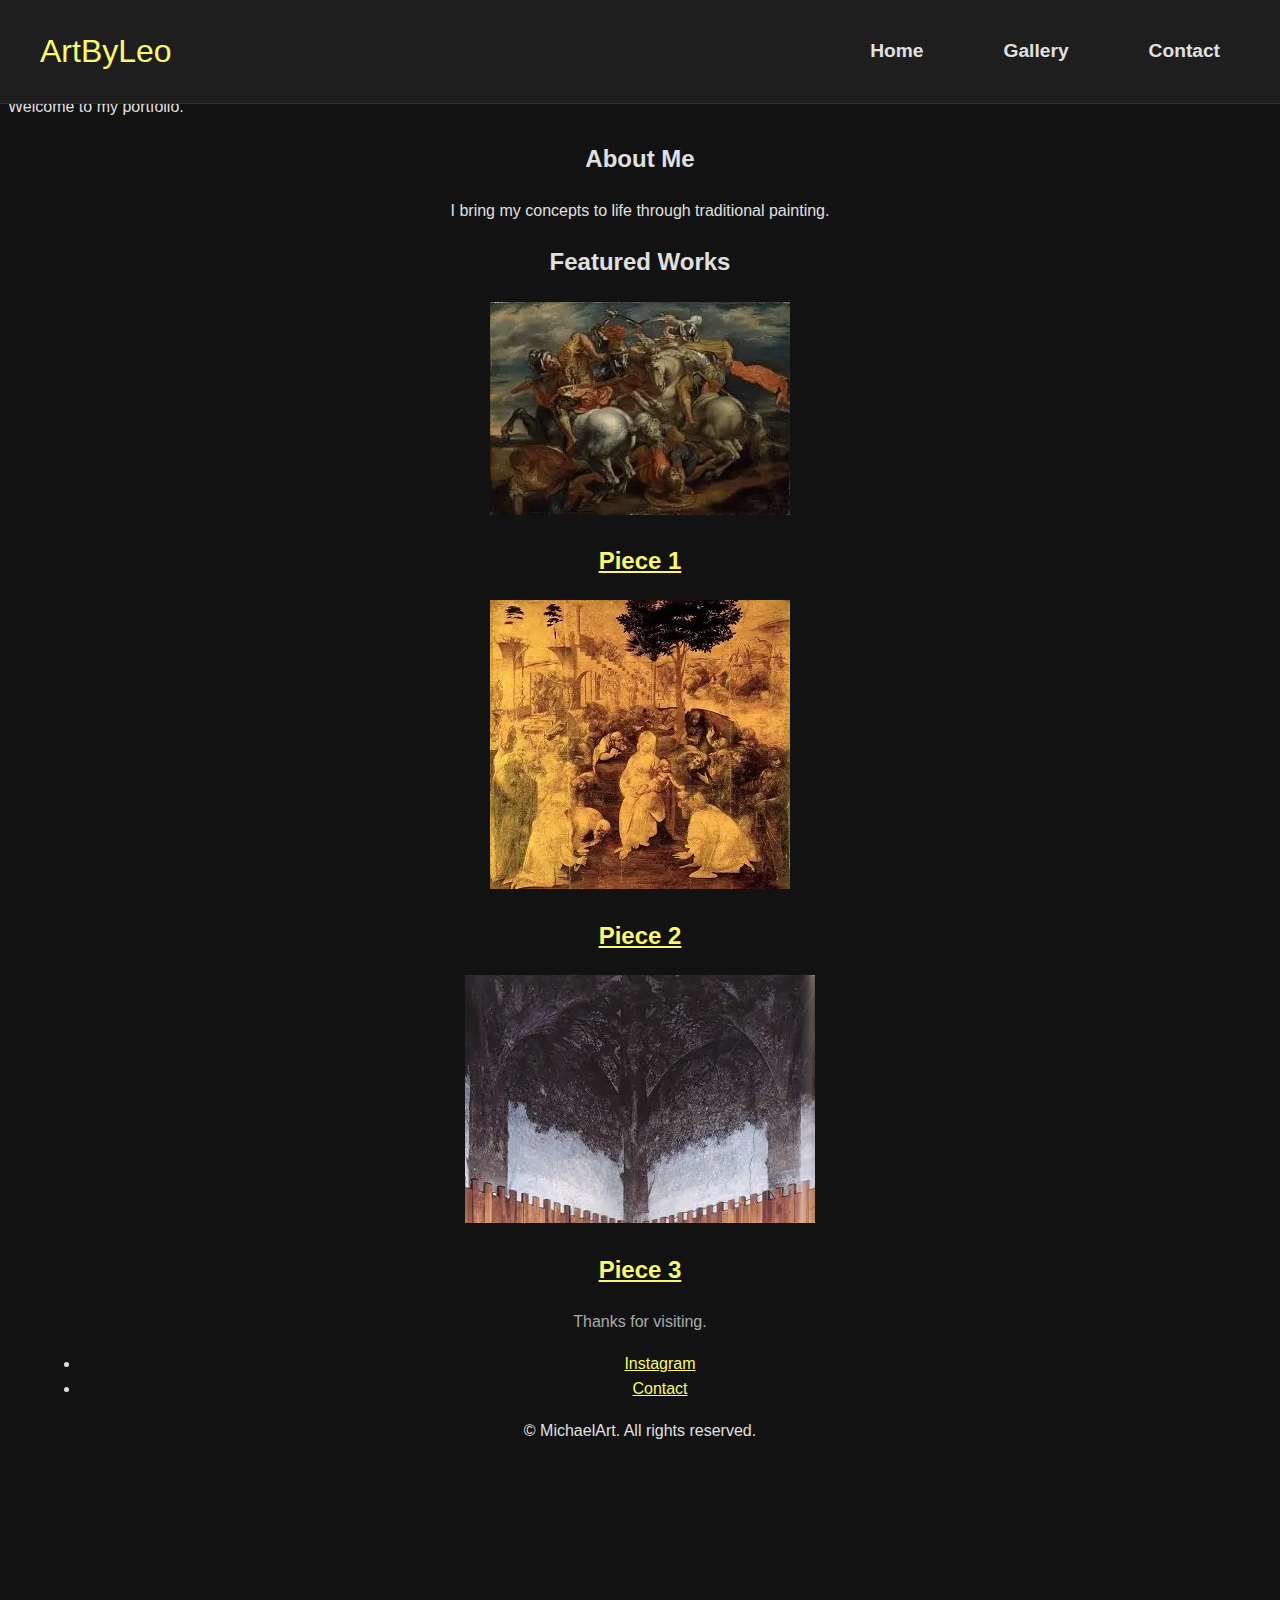
==== index.html @ 04f688fb "rename to index" ====
<!DOCTYPE html>
<html lang="en">
<head>
  <meta charset="UTF-8" />
  <meta name="viewport" content="width=device-width, initial-scale=1.0"/>
  <title>ArtByLeo - Home</title>
  <link rel="stylesheet" href="style.css" />
  <link href="https://fonts.googleapis.com/css2?family=Shadows+Into+Light&family=Special+Elite&display=swap" rel="stylesheet">
</head>
<body>

  <header class="navbar">
    <div class="container">
      <div class="navbar-brand">ArtByLeo</div>
      <ul class="navbar-nav">
        <li class="nav-item"><a class="nav-link" href="index.html">Home</a></li>
        <li class="nav-item"><a class="nav-link" href="gallery.html">Gallery</a></li>
        <li class="nav-item"><a class="nav-link" href="contact.html">Contact</a></li>
      </ul>
    </div>
  </header>

  <section class="intro">
    <div class="intro-container">
      <h1>Hi, I'm a Digital Artist</h1>
      <p>Welcome to my portfolio.</p>
    </div>
  </section>

  <main class="main-content container">
    <section class="about">
      <h2>About Me</h2>
      <p>I bring my concepts to life through traditional painting.</p>
    </section>

    <section class="featured three-colums">
      <h2>Featured Works</h2>
      <div class="row">
        <a href="gallery.html" class="card">
          <div class="card-image">
            <img src="images/art1.jpg" alt="Artwork 1">
          </div>
          <h2>Piece 1</h2>
        </a>

        <a href="gallery.html" class="card">
          <div class="card-image">
            <img src="images/art2.jpg" alt="Artwork 2">
          </div>
          <h2>Piece 2</h2>
        </a>

        <a href="gallery.html" class="card">
          <div class="card-image">
            <img src="images/art3.jpg" alt="Artwork 3">
          </div>
          <h2>Piece 3</h2>
        </a>

      </div>

      
      

    </section>
  </main>

  <footer class="website-footer">
    <div class="container">
      <div class="summary">
        <p>Thanks for visiting.</p>
      </div>
      <ul class="footer-links">
        <li class="footer-item"><a class="footer-link" href="#">Instagram</a></li>
        <li class="footer-item"><a class="footer-link" href="contact.html">Contact</a></li>
      </ul>
      <div class="copyright">
        &copy; MichaelArt. All rights reserved.
      </div>
    </div>
  </footer>

</body>
</html>
---- style.css ----
/*home */
.container {
    max-width: 1200px;
    margin: 0 auto;
    padding: 0 20px;
    text-align: center;
}

body {
    background-color: #121212;
    color: #e0e0e0;
    font-family:'Franklin Gothic Medium', 'Arial Narrow', Arial, sans-serif;
    line-height: 1.6;
    min-height: 200vh;
    align-items: center;
}

a{
    color: #f9f871;
}

.navbar {
    background-color: #1e1e1e;
    border-bottom: 1px solid #333;
    position: fixed;
    top: 0;
    left: 0;
    width: 100%;
    z-index: 1000;
    padding: 20px 0;
}

.navbar .container {
    display: flex;
    justify-content: space-between;
    align-items: center;
    text-align: center;
}

.navbar-brand {
    font-family: 'Franklin Gothic Medium', 'Arial Narrow', Arial, sans-serif;
    font-size: 2em;
    color: #f9f871;
}

.navbar-nav {
    list-style: none;
    display: flex;
    gap: 40px;
}

.navbar-nav .nav-item {
    margin: 0;
}

.navbar-nav .nav-link {
    font-size: 1.2em;
    padding: 15px 20px;
    color: #e0e0e0;
    text-decoration: none;
    font-weight: bold;
    transition: color 0.3s ease;
}

.navbar-nav .nav-link:hover {
    color: #f9f871;
}


.website-footer .summary {
    width: 100%;
    text-align: center;
    color: #aaa;
}



.banner {
    height: 300px;
    background-size: cover;
    background-position: center;
    display: flex;
    align-items: center;
    justify-content: center;
    margin-bottom: 50px;
    position: relative;
  }
  
  .banner-text h2 {
    font-size: 3em;
    color: white;
    background-color: rgba(0, 0, 0, 0.5);
    padding: 20px 40px;
    font-family: 'Shadows Into Light', cursive;
    letter-spacing: 3px;
  }
  
  .carousel-section {
    background-color: #121212;
    padding: 60px 0;
    text-align: center;
  }
  
  .carousel-wrapper {
    max-width: 960px;
    margin: 0 auto;
  }
  
  .carousel-track-container {
    overflow: hidden;
    border-radius: 12px;
    box-shadow: 0 0 20px rgba(255, 255, 255, 0.1);
  }
  
  .carousel-track {
    display: flex;
    transition: transform 0.5s ease-in-out;
  }
  
  .carousel-img {
    width: 400px;
    height: 280px;
    object-fit: cover;
    margin: 0 5px;
    border-radius: 10px;
  }
  
  .carousel-nav {
    margin-top: 20px;
    display: flex;
    justify-content: center;
    gap: 20px;
  }
  
  .nav-btn {
    padding: 10px 20px;
    background-color: #222;
    color: #f9f871;
    border: none;
    font-size: 1.2rem;
    cursor: pointer;
    border-radius: 8px;
    transition: background 0.3s ease;
  }
  
  .nav-btn:hover {
    background-color: #333;
  }
  

 /*hover text */
  .hover-overlay {
    position: relative;
    overflow: hidden;
  }
  
  .overlay {
    position: absolute;
    top: 0;
    left: 0;
    height: 100%;
    width: 100%;
    background: rgba(0, 0, 0, 0.6);
    opacity: 0;
    transition: opacity 0.5s ease;
    display: flex;
    align-items: center;
    justify-content: center;
  }
  
  .overlay-text {
    color: white;
    font-size: 2em;
    font-family: 'Franklin Gothic Medium', 'Arial Narrow', Arial, sans-serif;
    text-align: center;
    padding: 20px;
  }
  
  .hover-overlay:hover .overlay {
    opacity: 1;
  }
  


  /*contact*/
  .contact-form {
    margin-top: 150px;
    max-width: 600px;
    padding: 40px;
    background-color: #1f1f1f;
    box-shadow: 0 0 20px rgba(255, 255, 255, 0.05);
    border-radius: 12px;
}

.contact-form h2 {
    font-size: 2.5em;
    margin-bottom: 20px;
    color: #f9f871;
    font-family:'Franklin Gothic Medium', 'Arial Narrow', Arial, sans-serif
}

.contact-form p {
    margin-bottom: 30px;
    font-size: 1.1em;
    color: #ccc;
}

.contact-form label {
    display: block;
    margin-bottom: 5px;
    font-weight: bold;
    color: #eee;
}

.contact-form input,
.contact-form textarea {
    width: 100%;
    padding: 15px;
    margin-bottom: 25px;
    border: none;
    border-radius: 8px;
    background-color: #2a2a2a;
    color: #eee;
    font-size: 1em;
    font-family: inherit;
}

.contact-form input:focus,
.contact-form textarea:focus {
    outline: none;
    box-shadow: 0 0 5px #f9f871;
}

.contact-form button {
    background-color: #f9f871;
    color: #121212;
    border: none;
    padding: 15px 30px;
    border-radius: 8px;
    font-size: 1em;
    cursor: pointer;
    transition: background 0.3s ease;
}

.contact-form button:hover {
    background-color: #e0e055;
}



/*gallery */
.gallery-container {
    max-width: 1600px;
    margin: 150px auto;
    padding: 20px;
}

.gallery-title {
    font-size: 3em;
    color: #f9f871;
    font-family: 'Franklin Gothic Medium', 'Arial Narrow', Arial, sans-serif;
    margin-bottom: 60px;
    text-align: center;
}

.gallery-grid {
    display: grid;
    grid-template-columns: repeat(auto-fill, minmax(450px, 1fr));
    gap: 30px;
}

.gallery-item {
    position: relative;
    overflow: hidden;
    border-radius: 12px;
    box-shadow: 0 0 15px rgba(255, 255, 255, 0.05);
}

.gallery-item img {
    width: 100%;
    height: auto;
    display: block;
    object-fit: cover;
    transition: transform 0.5s ease;
    border-radius: 12px;
}

.gallery-item:hover img {
    transform: scale(1.05);
}
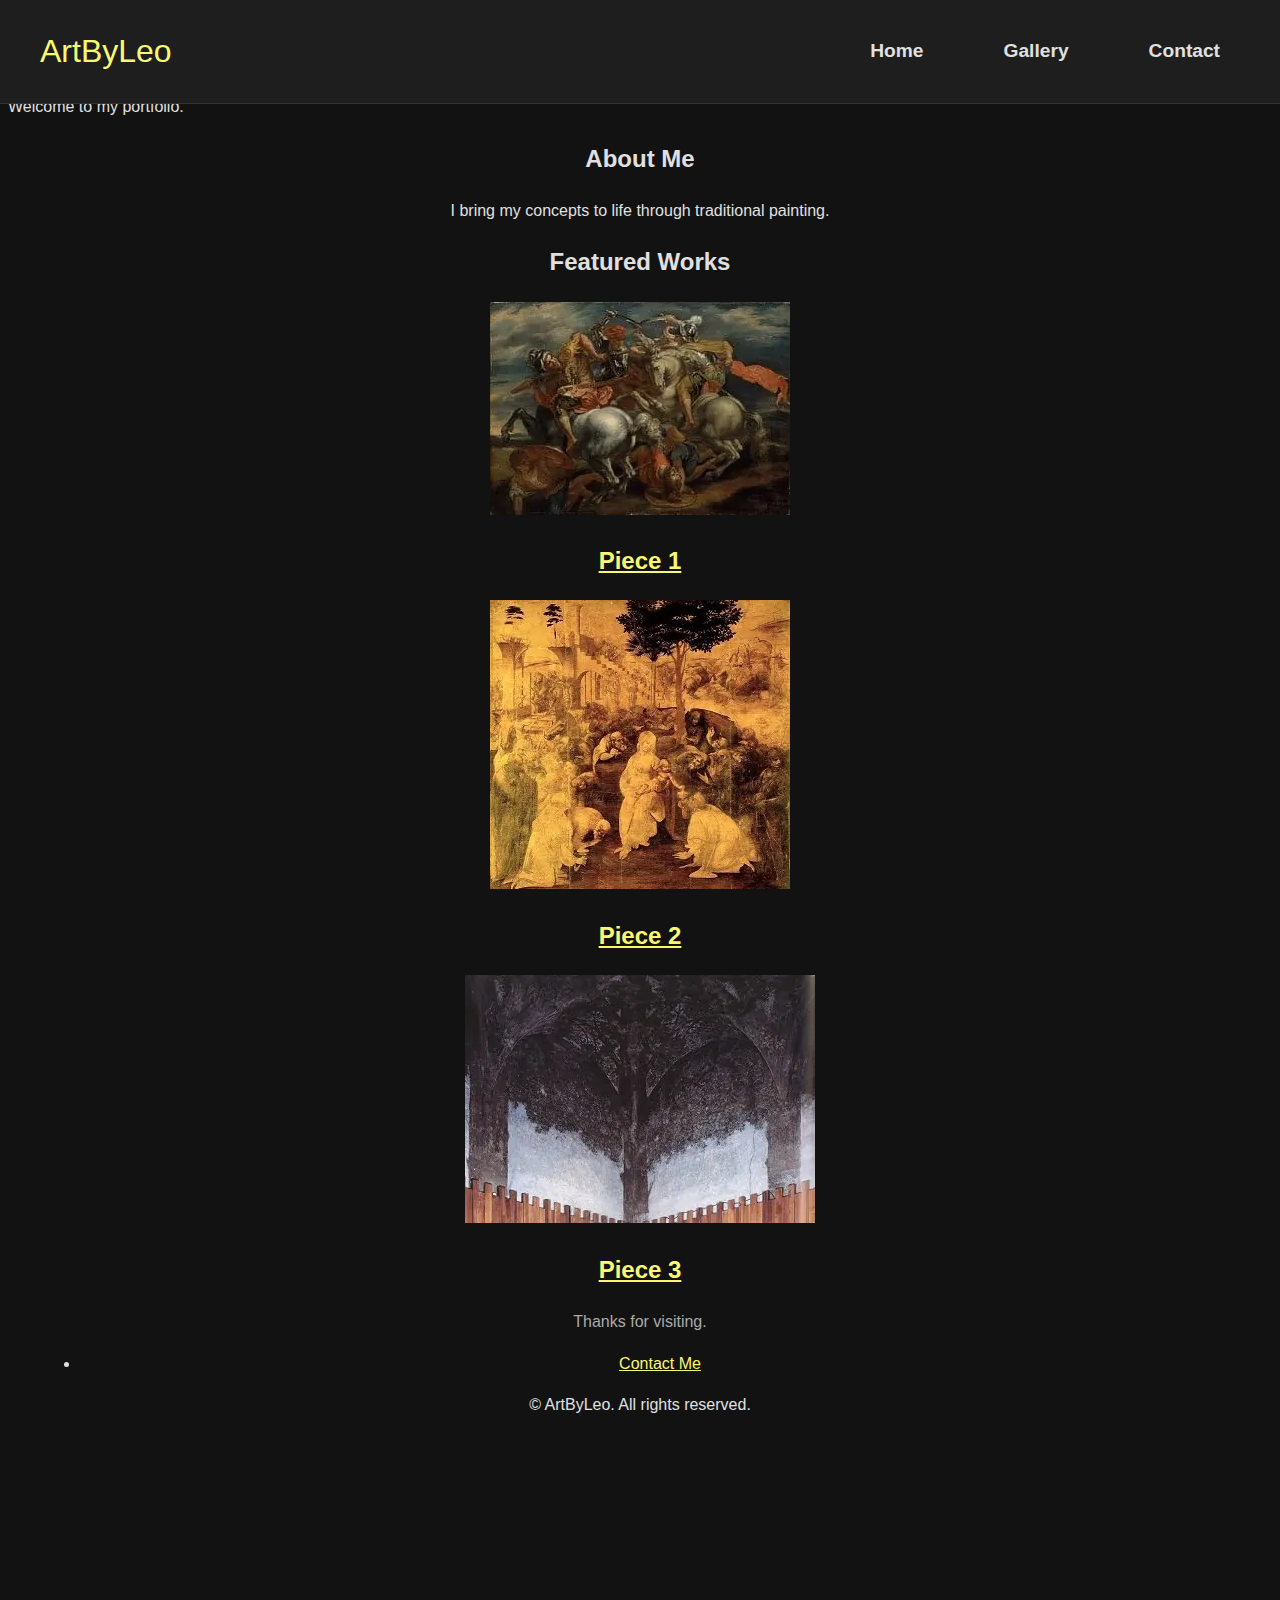
==== commit 35eeabde: "Update index.html" ====
--- a/index.html
+++ b/index.html
@@ -71,11 +71,10 @@
         <p>Thanks for visiting.</p>
       </div>
       <ul class="footer-links">
-        <li class="footer-item"><a class="footer-link" href="#">Instagram</a></li>
-        <li class="footer-item"><a class="footer-link" href="contact.html">Contact</a></li>
+        <li class="footer-item"><a class="footer-link" href="contact.html">Contact Me</a></li>
       </ul>
       <div class="copyright">
-        &copy; MichaelArt. All rights reserved.
+        &copy; ArtByLeo. All rights reserved.
       </div>
     </div>
   </footer>
